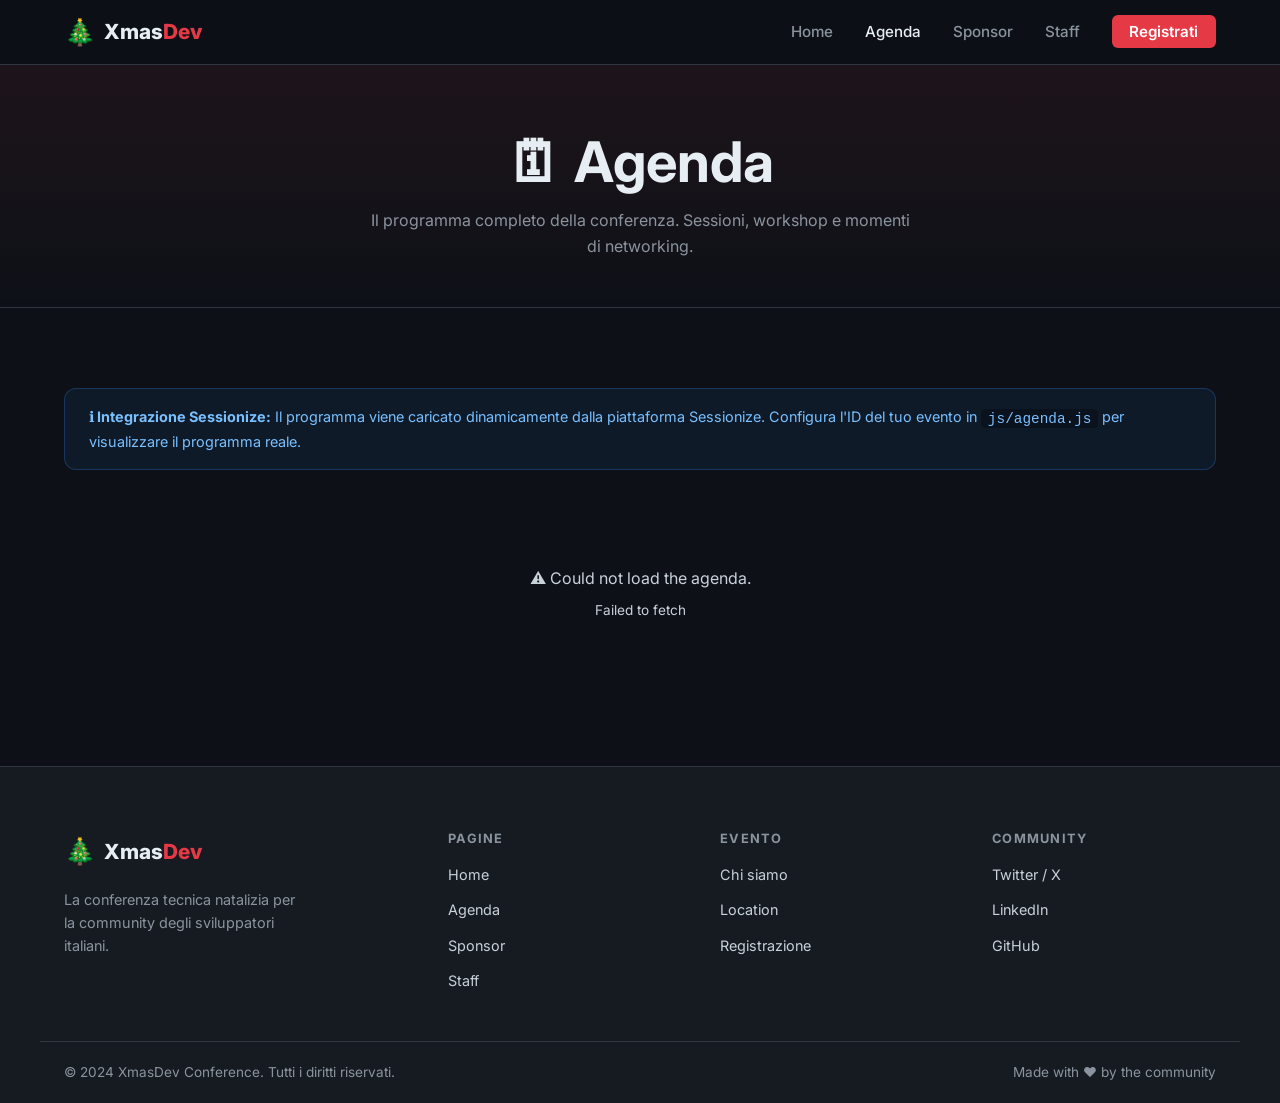
==== agenda.html @ 022b0ec7 "feat: add XmasDev conference website with homepage, agenda, staff and sponsors pages" ====
<!DOCTYPE html>
<html lang="it">
<head>
  <meta charset="UTF-8" />
  <meta name="viewport" content="width=device-width, initial-scale=1.0" />
  <meta name="description" content="XmasDev — Agenda della conferenza. Sessioni, track e orari." />
  <meta property="og:title" content="XmasDev — Agenda" />
  <meta property="og:description" content="Scopri il programma completo di XmasDev 2024." />
  <meta property="og:type" content="website" />
  <meta property="og:url" content="https://xmasdev.net/agenda.html" />
  <title>XmasDev — Agenda</title>
  <link rel="preconnect" href="https://fonts.googleapis.com" />
  <link rel="preconnect" href="https://fonts.gstatic.com" crossorigin />
  <link href="https://fonts.googleapis.com/css2?family=Inter:wght@400;500;600;700;800&family=JetBrains+Mono:wght@400;500&display=swap" rel="stylesheet" />
  <link rel="stylesheet" href="css/style.css" />
  <link rel="icon" href="data:image/svg+xml,<svg xmlns='http://www.w3.org/2000/svg' viewBox='0 0 100 100'><text y='.9em' font-size='90'>🎄</text></svg>" />
</head>
<body>

  <!-- ========== NAVBAR ========== -->
  <nav class="navbar" aria-label="Main navigation">
    <div class="navbar__inner">
      <a href="index.html" class="navbar__logo" aria-label="XmasDev home">
        <span class="logo-icon" aria-hidden="true">🎄</span>
        <span>Xmas<span class="logo-accent">Dev</span></span>
      </a>

      <ul class="navbar__links" id="navbar-links" role="list">
        <li><a href="index.html">Home</a></li>
        <li><a href="agenda.html">Agenda</a></li>
        <li><a href="sponsors.html">Sponsor</a></li>
        <li><a href="staff.html">Staff</a></li>
        <li><a href="index.html#tickets" class="navbar__cta">Registrati</a></li>
      </ul>

      <button class="navbar__hamburger" id="navbar-hamburger" aria-label="Toggle menu" aria-expanded="false" aria-controls="navbar-links">
        <span></span><span></span><span></span>
      </button>
    </div>
  </nav>

  <!-- ========== PAGE HERO ========== -->
  <header class="page-hero">
    <div class="container">
      <h1>🗓 Agenda</h1>
      <p>Il programma completo della conferenza. Sessioni, workshop e momenti di networking.</p>
    </div>
  </header>

  <!-- ========== AGENDA ========== -->
  <main>
    <section class="section" aria-label="Conference agenda">
      <div class="container">

        <!-- Sessionize notice -->
        <div style="background:rgba(56,139,253,0.08);border:1px solid rgba(56,139,253,0.25);border-radius:var(--radius-md);padding:1rem 1.5rem;margin-bottom:2rem;font-size:0.9rem;color:#79c0ff;" role="note" aria-label="Sessionize integration note">
          <strong>ℹ️ Integrazione Sessionize:</strong>
          Il programma viene caricato dinamicamente dalla piattaforma
          <a href="https://sessionize.com" target="_blank" rel="noopener noreferrer" style="color:#79c0ff;">Sessionize</a>.
          Configura l'ID del tuo evento in <code style="background:rgba(0,0,0,0.3);padding:0.1rem 0.4rem;border-radius:4px;">js/agenda.js</code> per visualizzare il programma reale.
        </div>

        <!-- Dynamic agenda content injected here -->
        <div id="agenda-container" aria-live="polite" aria-label="Agenda content">
          <!-- Rendered by agenda.js -->
        </div>

      </div>
    </section>
  </main>

  <!-- ========== FOOTER ========== -->
  <footer class="footer" role="contentinfo">
    <div class="footer__inner">
      <div class="footer__brand">
        <a href="index.html" class="navbar__logo" aria-label="XmasDev home">
          <span class="logo-icon" aria-hidden="true">🎄</span>
          <span>Xmas<span class="logo-accent">Dev</span></span>
        </a>
        <p>La conferenza tecnica natalizia per la community degli sviluppatori italiani.</p>
      </div>

      <div class="footer__col">
        <h4>Pagine</h4>
        <ul>
          <li><a href="index.html">Home</a></li>
          <li><a href="agenda.html">Agenda</a></li>
          <li><a href="sponsors.html">Sponsor</a></li>
          <li><a href="staff.html">Staff</a></li>
        </ul>
      </div>

      <div class="footer__col">
        <h4>Evento</h4>
        <ul>
          <li><a href="index.html#about">Chi siamo</a></li>
          <li><a href="index.html#location">Location</a></li>
          <li><a href="index.html#tickets">Registrazione</a></li>
        </ul>
      </div>

      <div class="footer__col">
        <h4>Community</h4>
        <ul>
          <li><a href="https://twitter.com/xmasdevconf" target="_blank" rel="noopener noreferrer">Twitter / X</a></li>
          <li><a href="https://linkedin.com/company/xmasdev" target="_blank" rel="noopener noreferrer">LinkedIn</a></li>
          <li><a href="https://github.com/xmasdev-conf" target="_blank" rel="noopener noreferrer">GitHub</a></li>
        </ul>
      </div>
    </div>

    <div class="footer__bottom">
      <p>© 2024 XmasDev Conference. Tutti i diritti riservati.</p>
      <p>Made with ❤️ by the community</p>
    </div>
  </footer>

  <script src="js/main.js"></script>
  <script src="js/agenda.js"></script>
</body>
</html>
---- css/style.css ----
/* ============================================================
   XmasDev Conference — Main Stylesheet
   ============================================================ */

/* ---- CSS Custom Properties --------------------------------- */
:root {
  --color-bg: #0d1117;
  --color-bg-alt: #161b22;
  --color-surface: #1e2530;
  --color-surface-hover: #252d3a;
  --color-border: #30363d;

  --color-primary: #e63946;
  --color-primary-light: #ff6b74;
  --color-secondary: #2dc653;
  --color-accent: #f4d03f;

  --color-text: #e6edf3;
  --color-text-muted: #8b949e;
  --color-text-light: #c9d1d9;

  --font-sans: 'Inter', system-ui, -apple-system, sans-serif;
  --font-mono: 'JetBrains Mono', 'Fira Code', monospace;

  --radius-sm: 6px;
  --radius-md: 12px;
  --radius-lg: 20px;

  --shadow-sm: 0 1px 3px rgba(0, 0, 0, 0.4);
  --shadow-md: 0 4px 16px rgba(0, 0, 0, 0.5);
  --shadow-lg: 0 8px 32px rgba(0, 0, 0, 0.6);

  --transition: 0.2s ease;
  --max-width: 1200px;
}

/* ---- Reset & Base ------------------------------------------ */
*, *::before, *::after {
  box-sizing: border-box;
  margin: 0;
  padding: 0;
}

html {
  scroll-behavior: smooth;
}

body {
  font-family: var(--font-sans);
  background-color: var(--color-bg);
  color: var(--color-text);
  line-height: 1.6;
  min-height: 100vh;
  display: flex;
  flex-direction: column;
}

img {
  max-width: 100%;
  height: auto;
  display: block;
}

a {
  color: var(--color-primary-light);
  text-decoration: none;
  transition: color var(--transition);
}

a:hover {
  color: var(--color-primary);
}

ul {
  list-style: none;
}

/* ---- Typography -------------------------------------------- */
h1, h2, h3, h4 {
  line-height: 1.2;
  font-weight: 700;
}

h1 { font-size: clamp(2rem, 5vw, 3.5rem); }
h2 { font-size: clamp(1.5rem, 3.5vw, 2.5rem); }
h3 { font-size: clamp(1.1rem, 2.5vw, 1.5rem); }
h4 { font-size: 1.1rem; }

p {
  color: var(--color-text-light);
}

/* ---- Layout helpers --------------------------------------- */
.container {
  max-width: var(--max-width);
  margin: 0 auto;
  padding: 0 1.5rem;
}

.section {
  padding: 5rem 0;
}

.section--alt {
  background-color: var(--color-bg-alt);
}

.section__header {
  text-align: center;
  margin-bottom: 3rem;
}

.section__header h2 {
  margin-bottom: 0.75rem;
}

.section__header p {
  max-width: 600px;
  margin: 0 auto;
  color: var(--color-text-muted);
}

/* ---- Navigation ------------------------------------------- */
.navbar {
  position: sticky;
  top: 0;
  z-index: 100;
  background: rgba(13, 17, 23, 0.9);
  backdrop-filter: blur(12px);
  border-bottom: 1px solid var(--color-border);
}

.navbar__inner {
  display: flex;
  align-items: center;
  justify-content: space-between;
  height: 64px;
  max-width: var(--max-width);
  margin: 0 auto;
  padding: 0 1.5rem;
}

.navbar__logo {
  display: flex;
  align-items: center;
  gap: 0.5rem;
  font-weight: 800;
  font-size: 1.3rem;
  color: var(--color-text);
  text-decoration: none;
}

.navbar__logo .logo-icon {
  font-size: 1.6rem;
}

.navbar__logo .logo-accent {
  color: var(--color-primary);
}

.navbar__links {
  display: flex;
  align-items: center;
  gap: 2rem;
}

.navbar__links a {
  color: var(--color-text-muted);
  font-weight: 500;
  font-size: 0.95rem;
  transition: color var(--transition);
}

.navbar__links a:hover,
.navbar__links a.active {
  color: var(--color-text);
}

.navbar__cta {
  background: var(--color-primary);
  color: #fff !important;
  padding: 0.45rem 1.1rem;
  border-radius: var(--radius-sm);
  font-weight: 600 !important;
}

.navbar__cta:hover {
  background: var(--color-primary-light);
  color: #fff !important;
}

/* Hamburger */
.navbar__hamburger {
  display: none;
  flex-direction: column;
  gap: 5px;
  cursor: pointer;
  background: none;
  border: none;
  padding: 4px;
}

.navbar__hamburger span {
  display: block;
  width: 24px;
  height: 2px;
  background: var(--color-text);
  border-radius: 2px;
  transition: var(--transition);
}

/* ---- Hero -------------------------------------------------- */
.hero {
  position: relative;
  overflow: hidden;
  padding: 7rem 0 5rem;
  text-align: center;
}

.hero::before {
  content: '';
  position: absolute;
  inset: 0;
  background: radial-gradient(ellipse at 50% 0%, rgba(230, 57, 70, 0.18) 0%, transparent 70%),
              radial-gradient(ellipse at 80% 60%, rgba(45, 198, 83, 0.1) 0%, transparent 60%);
  pointer-events: none;
}

.hero__eyebrow {
  display: inline-flex;
  align-items: center;
  gap: 0.5rem;
  background: rgba(230, 57, 70, 0.15);
  border: 1px solid rgba(230, 57, 70, 0.35);
  color: var(--color-primary-light);
  padding: 0.3rem 1rem;
  border-radius: 999px;
  font-size: 0.85rem;
  font-weight: 600;
  letter-spacing: 0.05em;
  text-transform: uppercase;
  margin-bottom: 1.5rem;
}

.hero h1 {
  margin-bottom: 1.25rem;
}

.hero h1 .highlight {
  color: var(--color-primary);
}

.hero__subtitle {
  font-size: clamp(1rem, 2vw, 1.25rem);
  color: var(--color-text-muted);
  max-width: 560px;
  margin: 0 auto 2.5rem;
}

.hero__meta {
  display: flex;
  flex-wrap: wrap;
  justify-content: center;
  gap: 1.5rem;
  margin-bottom: 3rem;
}

.hero__meta-item {
  display: flex;
  align-items: center;
  gap: 0.5rem;
  color: var(--color-text-light);
  font-weight: 500;
}

.hero__meta-item .icon {
  font-size: 1.2rem;
}

.hero__actions {
  display: flex;
  flex-wrap: wrap;
  justify-content: center;
  gap: 1rem;
}

/* ---- Buttons ----------------------------------------------- */
.btn {
  display: inline-flex;
  align-items: center;
  gap: 0.5rem;
  padding: 0.75rem 1.75rem;
  border-radius: var(--radius-sm);
  font-weight: 600;
  font-size: 1rem;
  cursor: pointer;
  transition: all var(--transition);
  border: none;
  text-decoration: none;
}

.btn--primary {
  background: var(--color-primary);
  color: #fff;
}

.btn--primary:hover {
  background: var(--color-primary-light);
  color: #fff;
  transform: translateY(-1px);
  box-shadow: 0 4px 16px rgba(230, 57, 70, 0.4);
}

.btn--outline {
  background: transparent;
  color: var(--color-text);
  border: 1px solid var(--color-border);
}

.btn--outline:hover {
  background: var(--color-surface);
  color: var(--color-text);
  border-color: var(--color-text-muted);
}

/* ---- Stats bar --------------------------------------------- */
.stats {
  background: var(--color-surface);
  border-top: 1px solid var(--color-border);
  border-bottom: 1px solid var(--color-border);
}

.stats__grid {
  display: grid;
  grid-template-columns: repeat(auto-fit, minmax(140px, 1fr));
  text-align: center;
}

.stats__item {
  padding: 2rem 1rem;
  border-right: 1px solid var(--color-border);
}

.stats__item:last-child {
  border-right: none;
}

.stats__number {
  display: block;
  font-size: 2.2rem;
  font-weight: 800;
  color: var(--color-primary);
  line-height: 1;
  margin-bottom: 0.4rem;
}

.stats__label {
  font-size: 0.85rem;
  color: var(--color-text-muted);
  text-transform: uppercase;
  letter-spacing: 0.08em;
}

/* ---- About cards ------------------------------------------- */
.about-grid {
  display: grid;
  grid-template-columns: repeat(auto-fit, minmax(260px, 1fr));
  gap: 1.5rem;
}

.about-card {
  background: var(--color-surface);
  border: 1px solid var(--color-border);
  border-radius: var(--radius-md);
  padding: 2rem;
  transition: border-color var(--transition), transform var(--transition);
}

.about-card:hover {
  border-color: var(--color-primary);
  transform: translateY(-3px);
}

.about-card__icon {
  font-size: 2.2rem;
  margin-bottom: 1rem;
}

.about-card h3 {
  margin-bottom: 0.6rem;
}

/* ---- Feature section --------------------------------------- */
.feature {
  display: grid;
  grid-template-columns: 1fr 1fr;
  gap: 4rem;
  align-items: center;
}

.feature--reverse {
  direction: rtl;
}

.feature--reverse > * {
  direction: ltr;
}

.feature__content h2 {
  margin-bottom: 1rem;
}

.feature__content p {
  margin-bottom: 1.5rem;
}

.feature__list {
  display: flex;
  flex-direction: column;
  gap: 0.75rem;
}

.feature__list li {
  display: flex;
  align-items: center;
  gap: 0.75rem;
  color: var(--color-text-light);
}

.feature__list li::before {
  content: '✓';
  display: inline-flex;
  align-items: center;
  justify-content: center;
  width: 22px;
  height: 22px;
  background: rgba(45, 198, 83, 0.15);
  color: var(--color-secondary);
  border-radius: 50%;
  font-size: 0.75rem;
  flex-shrink: 0;
}

.feature__visual {
  background: var(--color-surface);
  border: 1px solid var(--color-border);
  border-radius: var(--radius-lg);
  padding: 2.5rem;
  text-align: center;
  font-size: 6rem;
}

/* ---- CTA banner -------------------------------------------- */
.cta-banner {
  background: linear-gradient(135deg, var(--color-surface) 0%, rgba(230, 57, 70, 0.12) 100%);
  border: 1px solid rgba(230, 57, 70, 0.25);
  border-radius: var(--radius-lg);
  padding: 3.5rem 2rem;
  text-align: center;
  margin: 2rem 0;
}

.cta-banner h2 {
  margin-bottom: 1rem;
}

.cta-banner p {
  margin-bottom: 2rem;
  max-width: 500px;
  margin-left: auto;
  margin-right: auto;
}

/* ---- Page hero (inner pages) ------------------------------- */
.page-hero {
  background: linear-gradient(180deg, rgba(230, 57, 70, 0.08) 0%, transparent 100%);
  border-bottom: 1px solid var(--color-border);
  padding: 4rem 0 3rem;
  text-align: center;
}

.page-hero h1 {
  margin-bottom: 0.75rem;
}

.page-hero p {
  color: var(--color-text-muted);
  max-width: 550px;
  margin: 0 auto;
}

/* ---- Agenda ----------------------------------------------- */
.agenda-filter {
  display: flex;
  flex-wrap: wrap;
  gap: 0.75rem;
  justify-content: center;
  margin-bottom: 2.5rem;
}

.filter-btn {
  padding: 0.4rem 1.1rem;
  border-radius: 999px;
  border: 1px solid var(--color-border);
  background: transparent;
  color: var(--color-text-muted);
  font-size: 0.9rem;
  cursor: pointer;
  transition: all var(--transition);
  font-family: var(--font-sans);
}

.filter-btn:hover,
.filter-btn.active {
  background: var(--color-primary);
  border-color: var(--color-primary);
  color: #fff;
}

.agenda-grid {
  display: flex;
  flex-direction: column;
  gap: 1rem;
}

.timeslot {
  display: grid;
  grid-template-columns: 90px 1fr;
  gap: 1rem;
  align-items: start;
}

.timeslot__time {
  padding-top: 1.2rem;
  font-family: var(--font-mono);
  font-size: 0.85rem;
  color: var(--color-text-muted);
  text-align: right;
  white-space: nowrap;
}

.timeslot__sessions {
  display: flex;
  flex-direction: column;
  gap: 0.75rem;
}

.session-card {
  background: var(--color-surface);
  border: 1px solid var(--color-border);
  border-left: 3px solid var(--color-primary);
  border-radius: var(--radius-md);
  padding: 1.25rem 1.5rem;
  transition: border-color var(--transition), box-shadow var(--transition);
}

.session-card:hover {
  border-color: var(--color-primary);
  box-shadow: var(--shadow-md);
}

.session-card--break {
  border-left-color: var(--color-text-muted);
  background: rgba(139, 148, 158, 0.05);
}

.session-card__track {
  display: inline-block;
  font-size: 0.75rem;
  font-weight: 600;
  text-transform: uppercase;
  letter-spacing: 0.08em;
  padding: 0.15rem 0.6rem;
  border-radius: 4px;
  margin-bottom: 0.5rem;
}

.session-card__title {
  font-size: 1rem;
  font-weight: 600;
  color: var(--color-text);
  margin-bottom: 0.5rem;
}

.session-card__speakers {
  display: flex;
  flex-wrap: wrap;
  gap: 0.75rem;
  margin-top: 0.75rem;
}

.session-card__speaker {
  display: flex;
  align-items: center;
  gap: 0.5rem;
  font-size: 0.85rem;
  color: var(--color-text-muted);
}

.session-card__speaker img {
  width: 28px;
  height: 28px;
  border-radius: 50%;
  object-fit: cover;
}

.session-card__description {
  margin-top: 0.5rem;
  font-size: 0.9rem;
  color: var(--color-text-muted);
  display: -webkit-box;
  -webkit-line-clamp: 2;
  -webkit-box-orient: vertical;
  overflow: hidden;
}

.agenda-tabs {
  display: flex;
  gap: 0;
  border-bottom: 1px solid var(--color-border);
  margin-bottom: 2rem;
  overflow-x: auto;
  scrollbar-width: none;
}

.agenda-tabs::-webkit-scrollbar { display: none; }

.agenda-tab {
  padding: 0.75rem 1.5rem;
  font-weight: 500;
  color: var(--color-text-muted);
  cursor: pointer;
  border-bottom: 2px solid transparent;
  white-space: nowrap;
  transition: all var(--transition);
  background: none;
  border-top: none;
  border-left: none;
  border-right: none;
  font-family: var(--font-sans);
  font-size: 0.95rem;
}

.agenda-tab:hover,
.agenda-tab.active {
  color: var(--color-text);
  border-bottom-color: var(--color-primary);
}

/* Loading / error states */
.state-loading,
.state-error,
.state-empty {
  text-align: center;
  padding: 4rem 2rem;
  color: var(--color-text-muted);
}

.state-loading .spinner {
  width: 40px;
  height: 40px;
  border: 3px solid var(--color-border);
  border-top-color: var(--color-primary);
  border-radius: 50%;
  animation: spin 0.8s linear infinite;
  margin: 0 auto 1rem;
}

.state-error {
  color: var(--color-primary-light);
}

@keyframes spin {
  to { transform: rotate(360deg); }
}

/* ---- Staff ------------------------------------------------- */
.staff-grid {
  display: grid;
  grid-template-columns: repeat(auto-fill, minmax(260px, 1fr));
  gap: 1.5rem;
}

.staff-card {
  background: var(--color-surface);
  border: 1px solid var(--color-border);
  border-radius: var(--radius-md);
  padding: 2rem 1.5rem;
  text-align: center;
  transition: transform var(--transition), border-color var(--transition);
}

.staff-card:hover {
  transform: translateY(-4px);
  border-color: rgba(230, 57, 70, 0.4);
}

.staff-card__photo {
  width: 100px;
  height: 100px;
  border-radius: 50%;
  object-fit: cover;
  margin: 0 auto 1rem;
  border: 3px solid var(--color-border);
}

.staff-card__name {
  font-size: 1.1rem;
  font-weight: 700;
  margin-bottom: 0.25rem;
}

.staff-card__role {
  font-size: 0.85rem;
  color: var(--color-primary-light);
  font-weight: 500;
  margin-bottom: 0.75rem;
}

.staff-card__bio {
  font-size: 0.875rem;
  color: var(--color-text-muted);
  line-height: 1.5;
  margin-bottom: 1rem;
}

.staff-card__socials {
  display: flex;
  justify-content: center;
  gap: 0.75rem;
}

.staff-card__socials a {
  display: inline-flex;
  align-items: center;
  justify-content: center;
  width: 34px;
  height: 34px;
  border-radius: 50%;
  background: var(--color-bg-alt);
  border: 1px solid var(--color-border);
  color: var(--color-text-muted);
  font-size: 0.9rem;
  transition: all var(--transition);
}

.staff-card__socials a:hover {
  background: var(--color-primary);
  border-color: var(--color-primary);
  color: #fff;
}

/* ---- Sponsors ---------------------------------------------- */
.sponsor-tier {
  margin-bottom: 3.5rem;
}

.sponsor-tier__label {
  display: flex;
  align-items: center;
  gap: 1rem;
  margin-bottom: 1.5rem;
}

.sponsor-tier__label h3 {
  white-space: nowrap;
  font-size: 0.8rem;
  text-transform: uppercase;
  letter-spacing: 0.12em;
  color: var(--color-text-muted);
}

.sponsor-tier__label::after {
  content: '';
  flex: 1;
  height: 1px;
  background: var(--color-border);
}

.sponsor-tier--platinum .sponsor-tier__label h3 { color: #e2e8f0; }
.sponsor-tier--gold     .sponsor-tier__label h3 { color: var(--color-accent); }
.sponsor-tier--silver   .sponsor-tier__label h3 { color: #b8c4d0; }

.sponsor-tier__grid {
  display: flex;
  flex-wrap: wrap;
  gap: 1.5rem;
  align-items: center;
}

.sponsor-card {
  background: var(--color-surface);
  border: 1px solid var(--color-border);
  border-radius: var(--radius-md);
  padding: 1.5rem 2rem;
  display: flex;
  flex-direction: column;
  align-items: center;
  gap: 0.75rem;
  text-align: center;
  transition: border-color var(--transition), transform var(--transition);
  flex: 1;
  min-width: 200px;
}

.sponsor-card:hover {
  border-color: var(--color-accent);
  transform: translateY(-3px);
}

.sponsor-tier--platinum .sponsor-card {
  min-width: 280px;
  padding: 2rem 2.5rem;
}

.sponsor-card img {
  max-width: 200px;
  height: auto;
  filter: brightness(0.9);
  transition: filter var(--transition);
}

.sponsor-card:hover img {
  filter: brightness(1);
}

.sponsor-card__name {
  font-weight: 600;
  color: var(--color-text);
}

.sponsor-card__desc {
  font-size: 0.85rem;
  color: var(--color-text-muted);
}

.become-sponsor {
  background: var(--color-surface);
  border: 2px dashed var(--color-border);
  border-radius: var(--radius-lg);
  padding: 3rem 2rem;
  text-align: center;
}

.become-sponsor h3 {
  margin-bottom: 0.75rem;
}

.become-sponsor p {
  margin-bottom: 1.5rem;
  max-width: 480px;
  margin-left: auto;
  margin-right: auto;
  color: var(--color-text-muted);
}

/* ---- Footer ------------------------------------------------ */
.footer {
  margin-top: auto;
  background: var(--color-bg-alt);
  border-top: 1px solid var(--color-border);
}

.footer__inner {
  display: grid;
  grid-template-columns: 1.5fr repeat(3, 1fr);
  gap: 3rem;
  padding: 4rem 1.5rem 3rem;
  max-width: var(--max-width);
  margin: 0 auto;
}

.footer__brand .navbar__logo {
  margin-bottom: 1rem;
}

.footer__brand p {
  font-size: 0.9rem;
  color: var(--color-text-muted);
  max-width: 240px;
}

.footer__col h4 {
  font-size: 0.8rem;
  text-transform: uppercase;
  letter-spacing: 0.1em;
  color: var(--color-text-muted);
  margin-bottom: 1rem;
}

.footer__col ul {
  display: flex;
  flex-direction: column;
  gap: 0.6rem;
}

.footer__col ul li a {
  color: var(--color-text-light);
  font-size: 0.9rem;
  transition: color var(--transition);
}

.footer__col ul li a:hover {
  color: var(--color-text);
}

.footer__bottom {
  border-top: 1px solid var(--color-border);
  padding: 1.25rem 1.5rem;
  max-width: var(--max-width);
  margin: 0 auto;
  display: flex;
  justify-content: space-between;
  align-items: center;
  flex-wrap: wrap;
  gap: 0.5rem;
}

.footer__bottom p {
  font-size: 0.85rem;
  color: var(--color-text-muted);
}

/* ---- Snowflakes decoration --------------------------------- */
.snowflakes {
  position: absolute;
  top: 0;
  left: 0;
  width: 100%;
  height: 100%;
  pointer-events: none;
  overflow: hidden;
  z-index: 0;
}

.snowflake {
  position: absolute;
  top: -20px;
  color: rgba(255, 255, 255, 0.15);
  font-size: 1.2rem;
  animation: snowfall linear infinite;
  user-select: none;
}

@keyframes snowfall {
  0%   { transform: translateY(0) rotate(0deg);   opacity: 0.8; }
  100% { transform: translateY(110vh) rotate(360deg); opacity: 0; }
}

/* ---- Utilities --------------------------------------------- */
.text-center { text-align: center; }
.mt-1 { margin-top: 0.5rem; }
.mt-2 { margin-top: 1rem; }
.mt-3 { margin-top: 1.5rem; }
.mb-1 { margin-bottom: 0.5rem; }
.mb-2 { margin-bottom: 1rem; }
.mb-3 { margin-bottom: 1.5rem; }

.badge {
  display: inline-flex;
  align-items: center;
  padding: 0.2rem 0.7rem;
  border-radius: 999px;
  font-size: 0.75rem;
  font-weight: 600;
}

.badge--red    { background: rgba(230, 57, 70, 0.15); color: var(--color-primary-light); }
.badge--green  { background: rgba(45, 198, 83, 0.15); color: var(--color-secondary); }
.badge--yellow { background: rgba(244, 208, 63, 0.15); color: var(--color-accent); }
.badge--blue   { background: rgba(56, 139, 253, 0.15); color: #79c0ff; }

/* ---- Responsive -------------------------------------------- */
@media (max-width: 900px) {
  .feature {
    grid-template-columns: 1fr;
    gap: 2rem;
  }

  .feature--reverse { direction: ltr; }

  .footer__inner {
    grid-template-columns: 1fr 1fr;
    gap: 2rem;
  }
}

@media (max-width: 640px) {
  .navbar__links {
    display: none;
    flex-direction: column;
    position: absolute;
    top: 64px;
    left: 0;
    right: 0;
    background: var(--color-bg);
    border-bottom: 1px solid var(--color-border);
    padding: 1.5rem;
    gap: 1.25rem;
  }

  .navbar__links.open {
    display: flex;
  }

  .navbar__hamburger {
    display: flex;
  }

  .navbar {
    position: sticky;
  }

  .timeslot {
    grid-template-columns: 70px 1fr;
  }

  .footer__inner {
    grid-template-columns: 1fr;
    gap: 2rem;
  }

  .stats__grid {
    grid-template-columns: 1fr 1fr;
  }

  .stats__item:nth-child(2) {
    border-right: none;
  }

  .hero__actions {
    flex-direction: column;
    align-items: center;
  }
}

@media (max-width: 480px) {
  .section { padding: 3rem 0; }
  .hero { padding: 4rem 0 3rem; }

  .timeslot {
    grid-template-columns: 1fr;
  }

  .timeslot__time {
    text-align: left;
    padding-top: 0;
    padding-bottom: 0.25rem;
    font-size: 0.8rem;
  }
}
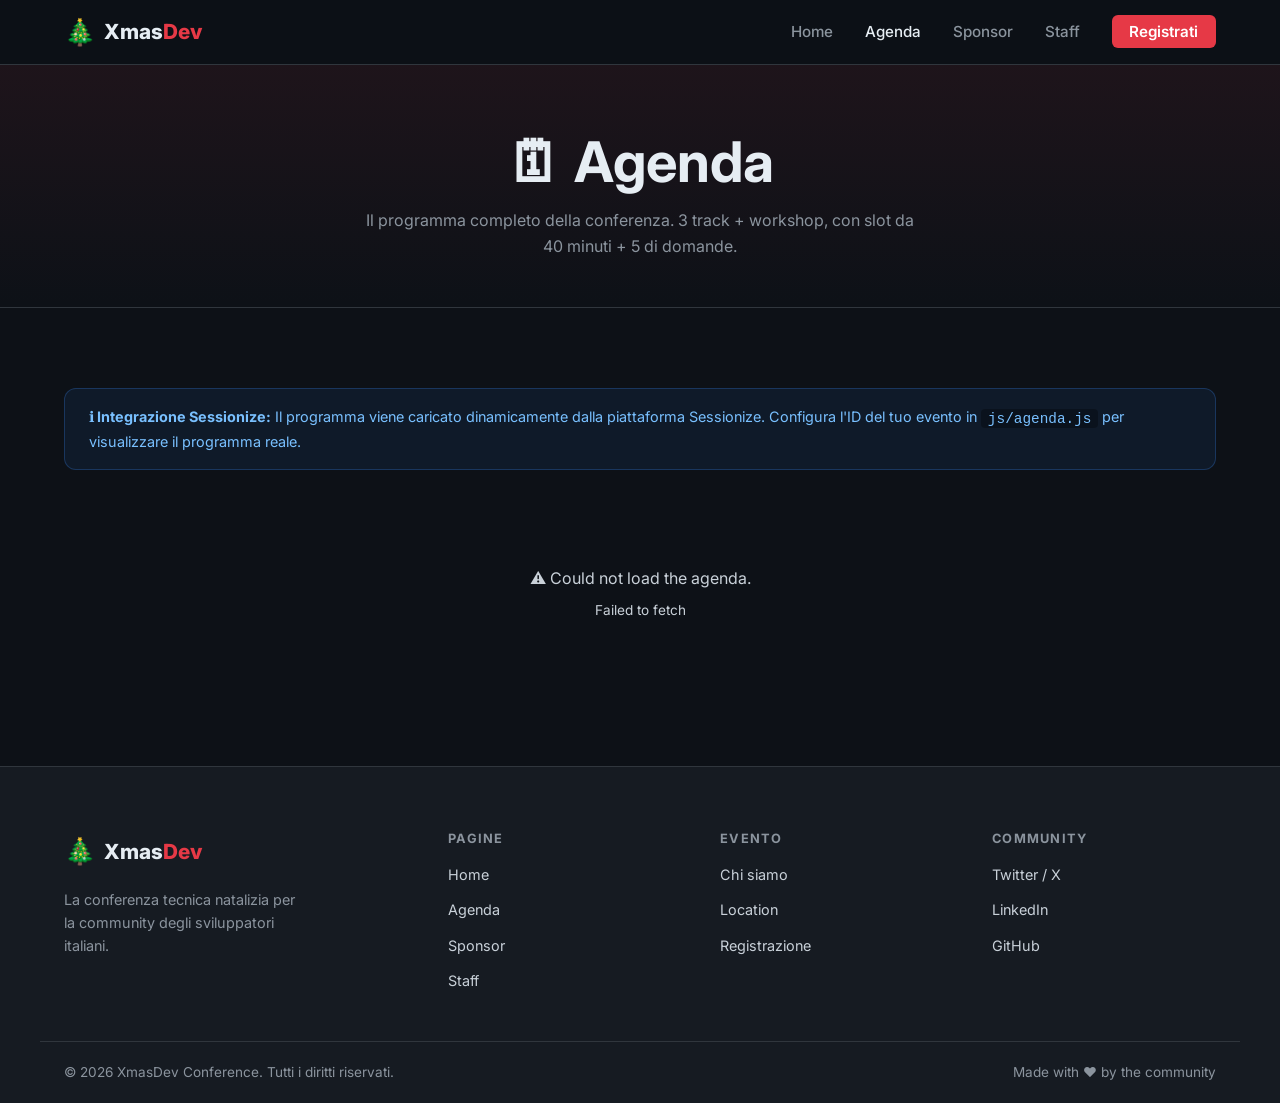
==== commit a5baa541: "feat(logo): add Xebia logo in SVG format" ====
--- a/agenda.html
+++ b/agenda.html
@@ -5,7 +5,7 @@
   <meta name="viewport" content="width=device-width, initial-scale=1.0" />
   <meta name="description" content="XmasDev — Agenda della conferenza. Sessioni, track e orari." />
   <meta property="og:title" content="XmasDev — Agenda" />
-  <meta property="og:description" content="Scopri il programma completo di XmasDev 2024." />
+  <meta property="og:description" content="Scopri il programma completo di XmasDev 2026." />
   <meta property="og:type" content="website" />
   <meta property="og:url" content="https://xmasdev.net/agenda.html" />
   <title>XmasDev — Agenda</title>
@@ -43,7 +43,7 @@
   <header class="page-hero">
     <div class="container">
       <h1>🗓 Agenda</h1>
-      <p>Il programma completo della conferenza. Sessioni, workshop e momenti di networking.</p>
+      <p>Il programma completo della conferenza. 3 track + workshop, con slot da 40 minuti + 5 di domande.</p>
     </div>
   </header>
 
@@ -110,7 +110,7 @@
     </div>
 
     <div class="footer__bottom">
-      <p>© 2024 XmasDev Conference. Tutti i diritti riservati.</p>
+      <p>© 2026 XmasDev Conference. Tutti i diritti riservati.</p>
       <p>Made with ❤️ by the community</p>
     </div>
   </footer>
--- a/css/style.css
+++ b/css/style.css
@@ -471,6 +471,11 @@
   margin-right: auto;
 }
 
+.cfp-banner__deadline {
+  color: var(--color-text);
+  margin-bottom: 1.5rem;
+}
+
 /* ---- Page hero (inner pages) ------------------------------- */
 .page-hero {
   background: linear-gradient(180deg, rgba(230, 57, 70, 0.08) 0%, transparent 100%);
@@ -753,6 +758,11 @@
 /* ---- Sponsors ---------------------------------------------- */
 .sponsor-tier {
   margin-bottom: 3.5rem;
+  --tier-card-min: 200px;
+  --tier-card-max: 320px;
+  --tier-logo-max: 180px;
+  --tier-padding-y: 1.25rem;
+  --tier-padding-x: 1.5rem;
 }
 
 .sponsor-tier__label {
@@ -778,6 +788,7 @@
 }
 
 .sponsor-tier--platinum .sponsor-tier__label h3 { color: #e2e8f0; }
+.sponsor-tier--diamond  .sponsor-tier__label h3 { color: #8dd8ff; }
 .sponsor-tier--gold     .sponsor-tier__label h3 { color: var(--color-accent); }
 .sponsor-tier--silver   .sponsor-tier__label h3 { color: #b8c4d0; }
 
@@ -786,13 +797,14 @@
   flex-wrap: wrap;
   gap: 1.5rem;
   align-items: center;
+  justify-content: center;
 }
 
 .sponsor-card {
   background: var(--color-surface);
   border: 1px solid var(--color-border);
   border-radius: var(--radius-md);
-  padding: 1.5rem 2rem;
+  padding: var(--tier-padding-y) var(--tier-padding-x);
   display: flex;
   flex-direction: column;
   align-items: center;
@@ -800,7 +812,8 @@
   text-align: center;
   transition: border-color var(--transition), transform var(--transition);
   flex: 1;
-  min-width: 200px;
+  min-width: var(--tier-card-min);
+  max-width: var(--tier-card-max);
 }
 
 .sponsor-card:hover {
@@ -808,13 +821,8 @@
   transform: translateY(-3px);
 }
 
-.sponsor-tier--platinum .sponsor-card {
-  min-width: 280px;
-  padding: 2rem 2.5rem;
-}
-
 .sponsor-card img {
-  max-width: 200px;
+  max-width: var(--tier-logo-max);
   height: auto;
   filter: brightness(0.9);
   transition: filter var(--transition);
@@ -832,6 +840,39 @@
 .sponsor-card__desc {
   font-size: 0.85rem;
   color: var(--color-text-muted);
+}
+
+/* Staircase sizing by tier: Diamond > Platinum > Gold > Silver */
+.sponsor-tier--diamond {
+  --tier-card-min: 360px;
+  --tier-card-max: 520px;
+  --tier-logo-max: 320px;
+  --tier-padding-y: 2rem;
+  --tier-padding-x: 2.5rem;
+}
+
+.sponsor-tier--platinum {
+  --tier-card-min: 300px;
+  --tier-card-max: 440px;
+  --tier-logo-max: 260px;
+  --tier-padding-y: 1.75rem;
+  --tier-padding-x: 2.1rem;
+}
+
+.sponsor-tier--gold {
+  --tier-card-min: 250px;
+  --tier-card-max: 360px;
+  --tier-logo-max: 220px;
+  --tier-padding-y: 1.5rem;
+  --tier-padding-x: 1.8rem;
+}
+
+.sponsor-tier--silver {
+  --tier-card-min: 220px;
+  --tier-card-max: 320px;
+  --tier-logo-max: 180px;
+  --tier-padding-y: 1.25rem;
+  --tier-padding-x: 1.5rem;
 }
 
 .become-sponsor {
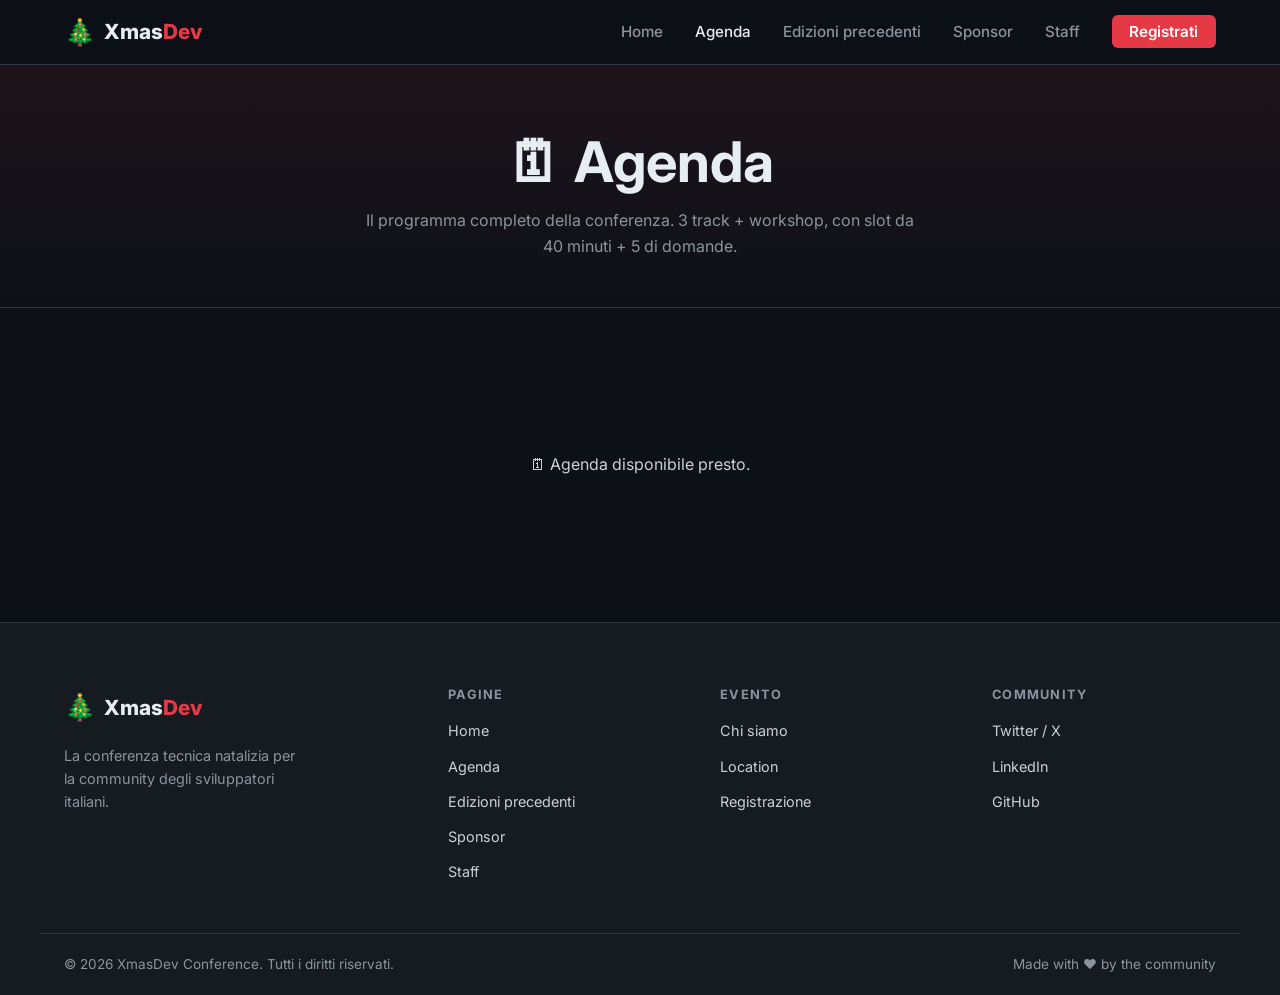
==== commit 4867ba96: "feat: storico edizioni, loghi sponsor e tier, configurazione evento" ====
--- a/agenda.html
+++ b/agenda.html
@@ -28,6 +28,7 @@
       <ul class="navbar__links" id="navbar-links" role="list">
         <li><a href="index.html">Home</a></li>
         <li><a href="agenda.html">Agenda</a></li>
+        <li><a href="edizioni-precedenti.html">Edizioni precedenti</a></li>
         <li><a href="sponsors.html">Sponsor</a></li>
         <li><a href="staff.html">Staff</a></li>
         <li><a href="index.html#tickets" class="navbar__cta">Registrati</a></li>
@@ -43,7 +44,7 @@
   <header class="page-hero">
     <div class="container">
       <h1>🗓 Agenda</h1>
-      <p>Il programma completo della conferenza. 3 track + workshop, con slot da 40 minuti + 5 di domande.</p>
+      <p id="agenda-subtitle">Il programma completo della conferenza. 3 track + workshop, con slot da 40 minuti + 5 di domande.</p>
     </div>
   </header>
 
@@ -52,16 +53,8 @@
     <section class="section" aria-label="Conference agenda">
       <div class="container">
 
-        <!-- Sessionize notice -->
-        <div style="background:rgba(56,139,253,0.08);border:1px solid rgba(56,139,253,0.25);border-radius:var(--radius-md);padding:1rem 1.5rem;margin-bottom:2rem;font-size:0.9rem;color:#79c0ff;" role="note" aria-label="Sessionize integration note">
-          <strong>ℹ️ Integrazione Sessionize:</strong>
-          Il programma viene caricato dinamicamente dalla piattaforma
-          <a href="https://sessionize.com" target="_blank" rel="noopener noreferrer" style="color:#79c0ff;">Sessionize</a>.
-          Configura l'ID del tuo evento in <code style="background:rgba(0,0,0,0.3);padding:0.1rem 0.4rem;border-radius:4px;">js/agenda.js</code> per visualizzare il programma reale.
-        </div>
-
         <!-- Dynamic agenda content injected here -->
-        <div id="agenda-container" aria-live="polite" aria-label="Agenda content">
+        <div id="agenda-container" data-agenda-config="data/editions.json" data-edition="2026" aria-live="polite" aria-label="Agenda content">
           <!-- Rendered by agenda.js -->
         </div>
 
@@ -85,6 +78,7 @@
         <ul>
           <li><a href="index.html">Home</a></li>
           <li><a href="agenda.html">Agenda</a></li>
+          <li><a href="edizioni-precedenti.html">Edizioni precedenti</a></li>
           <li><a href="sponsors.html">Sponsor</a></li>
           <li><a href="staff.html">Staff</a></li>
         </ul>
--- a/css/style.css
+++ b/css/style.css
@@ -650,6 +650,57 @@
 .agenda-tab.active {
   color: var(--color-text);
   border-bottom-color: var(--color-primary);
+}
+
+.agenda-tracks-header {
+  margin-bottom: 0;
+}
+
+.agenda-tracks-header__cell {
+  background: rgba(56, 139, 253, 0.08);
+  border: 1px solid var(--color-border);
+  border-radius: var(--radius-sm);
+  padding: 0.65rem 0.9rem;
+  font-size: 0.82rem;
+  font-weight: 600;
+  color: var(--color-text-muted);
+  text-align: center;
+}
+
+.timeslot__sessions--tracks {
+  display: grid;
+  grid-template-columns: repeat(var(--tracks-count, 2), minmax(0, 1fr));
+  gap: 0.75rem;
+  align-items: start;
+}
+
+.timeslot--tracks-header {
+  margin-bottom: 0.1rem;
+}
+
+.timeslot__time--spacer {
+  padding-top: 0;
+}
+
+.timeslot__track-col {
+  display: flex;
+  flex-direction: column;
+  gap: 0.75rem;
+}
+
+.timeslot__track-col--full {
+  grid-column: 1 / -1;
+}
+
+.timeslot__track-empty {
+  min-height: 76px;
+  border: 1px dashed var(--color-border);
+  border-radius: var(--radius-md);
+  color: var(--color-text-muted);
+  display: flex;
+  align-items: center;
+  justify-content: center;
+  font-size: 0.9rem;
 }
 
 /* Loading / error states */
@@ -1089,4 +1140,8 @@
     padding-bottom: 0.25rem;
     font-size: 0.8rem;
   }
-}
+
+  .agenda-tracks-header {
+    display: none;
+  }
+}
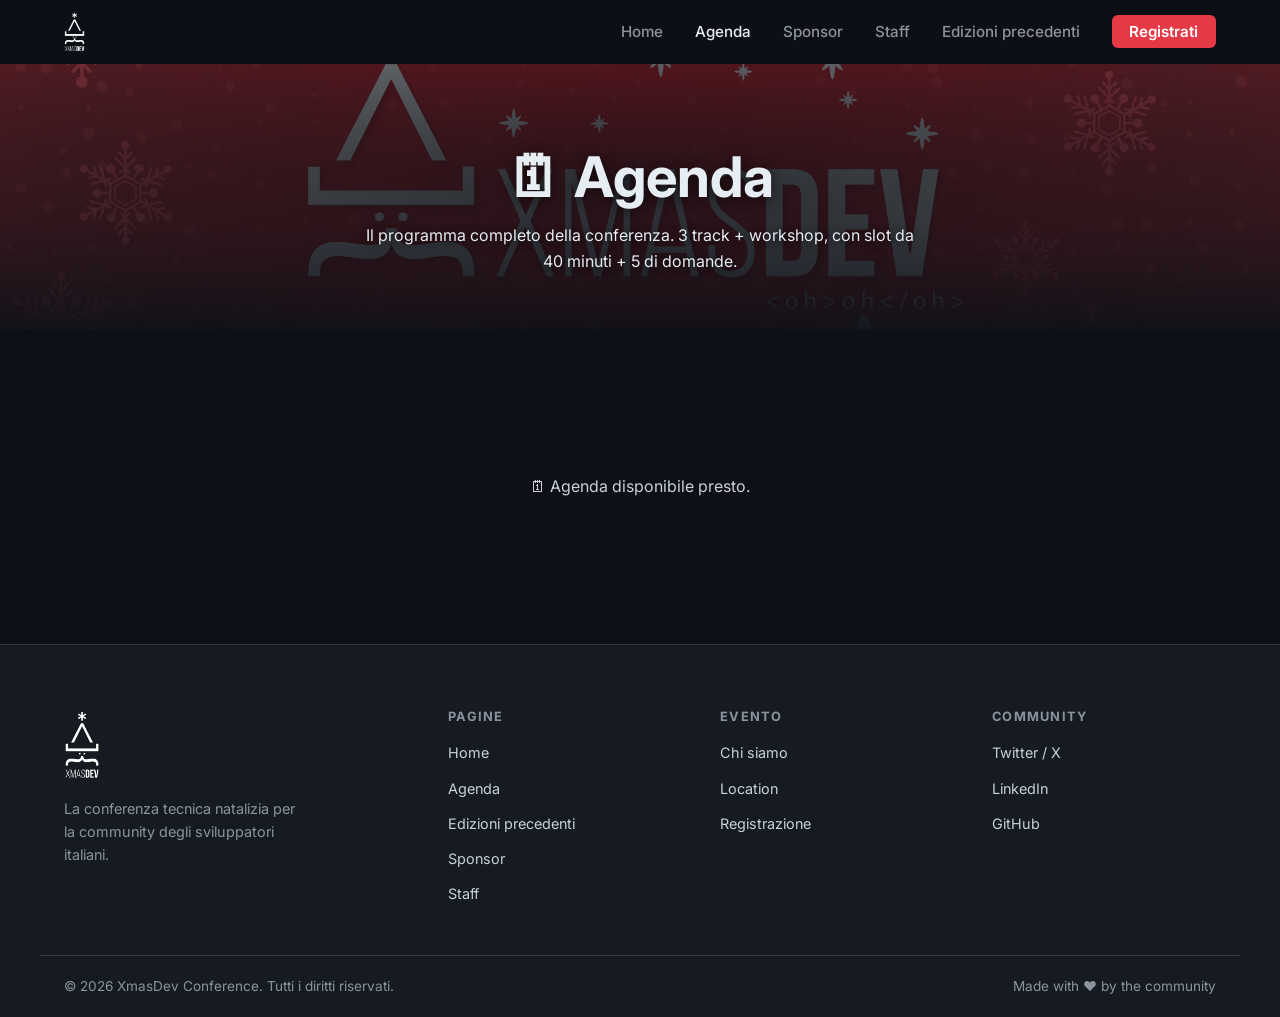
==== commit 9da36dc6: "feat: update favicon and logo assets; enhance navbar and footer design - Replaced SVG favicon with I" ====
--- a/agenda.html
+++ b/agenda.html
@@ -13,7 +13,9 @@
   <link rel="preconnect" href="https://fonts.gstatic.com" crossorigin />
   <link href="https://fonts.googleapis.com/css2?family=Inter:wght@400;500;600;700;800&family=JetBrains+Mono:wght@400;500&display=swap" rel="stylesheet" />
   <link rel="stylesheet" href="css/style.css" />
-  <link rel="icon" href="data:image/svg+xml,<svg xmlns='http://www.w3.org/2000/svg' viewBox='0 0 100 100'><text y='.9em' font-size='90'>🎄</text></svg>" />
+  <link rel="icon" href="assets/favicon.ico" sizes="any" />
+  <link rel="icon" type="image/png" href="assets/favicon.png" />
+  <link rel="apple-touch-icon" href="assets/apple-touch-icon.png" />
 </head>
 <body>
 
@@ -21,16 +23,15 @@
   <nav class="navbar" aria-label="Main navigation">
     <div class="navbar__inner">
       <a href="index.html" class="navbar__logo" aria-label="XmasDev home">
-        <span class="logo-icon" aria-hidden="true">🎄</span>
-        <span>Xmas<span class="logo-accent">Dev</span></span>
+        <img src="assets/logo/logo-xmasdev_white.png" alt="XmasDev" class="navbar__logo-img" />
       </a>
 
       <ul class="navbar__links" id="navbar-links" role="list">
         <li><a href="index.html">Home</a></li>
         <li><a href="agenda.html">Agenda</a></li>
-        <li><a href="edizioni-precedenti.html">Edizioni precedenti</a></li>
         <li><a href="sponsors.html">Sponsor</a></li>
         <li><a href="staff.html">Staff</a></li>
+        <li><a href="edizioni-precedenti.html">Edizioni precedenti</a></li>
         <li><a href="index.html#tickets" class="navbar__cta">Registrati</a></li>
       </ul>
 
@@ -67,8 +68,7 @@
     <div class="footer__inner">
       <div class="footer__brand">
         <a href="index.html" class="navbar__logo" aria-label="XmasDev home">
-          <span class="logo-icon" aria-hidden="true">🎄</span>
-          <span>Xmas<span class="logo-accent">Dev</span></span>
+          <img src="assets/logo/logo-xmasdev_white.png" alt="XmasDev" class="navbar__logo-img" />
         </a>
         <p>La conferenza tecnica natalizia per la community degli sviluppatori italiani.</p>
       </div>
--- a/css/style.css
+++ b/css/style.css
@@ -127,7 +127,6 @@
   z-index: 100;
   background: rgba(13, 17, 23, 0.9);
   backdrop-filter: blur(12px);
-  border-bottom: 1px solid var(--color-border);
 }
 
 .navbar__inner {
@@ -156,6 +155,12 @@
 
 .navbar__logo .logo-accent {
   color: var(--color-primary);
+}
+
+.navbar__logo-img {
+  height: 42px;
+  width: auto;
+  display: block;
 }
 
 .navbar__links {
@@ -213,16 +218,26 @@
 .hero {
   position: relative;
   overflow: hidden;
-  padding: 7rem 0 5rem;
+  padding: 5rem 0 5rem;
   text-align: center;
+  background-image: url('../assets/xmasdev-hero.png');
+  background-size: cover;
+  background-position: center 35%;
+  background-repeat: no-repeat;
 }
 
 .hero::before {
   content: '';
   position: absolute;
   inset: 0;
-  background: radial-gradient(ellipse at 50% 0%, rgba(230, 57, 70, 0.18) 0%, transparent 70%),
-              radial-gradient(ellipse at 80% 60%, rgba(45, 198, 83, 0.1) 0%, transparent 60%);
+  background:
+    radial-gradient(ellipse 65% 60% at 50% 42%,
+              rgba(13, 17, 23, 0.82) 0%,
+              rgba(13, 17, 23, 0.35) 100%),
+    linear-gradient(180deg,
+              rgba(13, 17, 23, 0.2) 0%,
+              rgba(13, 17, 23, 0.45) 55%,
+              rgba(13, 17, 23, 0.95) 100%);
   pointer-events: none;
 }
 
@@ -244,17 +259,19 @@
 
 .hero h1 {
   margin-bottom: 1.25rem;
+  text-shadow: 0 2px 12px rgba(0, 0, 0, 0.6);
 }
 
 .hero h1 .highlight {
-  color: var(--color-primary);
+  color: var(--color-primary-light);
 }
 
 .hero__subtitle {
   font-size: clamp(1rem, 2vw, 1.25rem);
-  color: var(--color-text-muted);
+  color: var(--color-text);
   max-width: 560px;
   margin: 0 auto 2.5rem;
+  text-shadow: 0 1px 8px rgba(0, 0, 0, 0.7);
 }
 
 .hero__meta {
@@ -269,8 +286,9 @@
   display: flex;
   align-items: center;
   gap: 0.5rem;
-  color: var(--color-text-light);
+  color: var(--color-text);
   font-weight: 500;
+  text-shadow: 0 1px 8px rgba(0, 0, 0, 0.7);
 }
 
 .hero__meta-item .icon {
@@ -323,6 +341,22 @@
   border-color: var(--color-text-muted);
 }
 
+.btn[aria-disabled='true'] {
+  opacity: 0.8;
+}
+
+.btn.btn--disabled,
+.btn[aria-disabled='true'] {
+  pointer-events: none;
+  cursor: not-allowed;
+}
+
+.registration-status {
+  margin-top: 0.85rem;
+  color: var(--color-text-muted);
+  font-size: 0.92rem;
+}
+
 /* ---- Stats bar --------------------------------------------- */
 .stats {
   background: var(--color-surface);
@@ -442,12 +476,20 @@
 }
 
 .feature__visual {
-  background: var(--color-surface);
+  background: #fff;
   border: 1px solid var(--color-border);
   border-radius: var(--radius-lg);
   padding: 2.5rem;
   text-align: center;
-  font-size: 6rem;
+  display: flex;
+  align-items: center;
+  justify-content: center;
+}
+
+.feature__visual-img {
+  width: 100%;
+  max-width: 240px;
+  height: auto;
 }
 
 /* ---- CTA banner -------------------------------------------- */
@@ -478,20 +520,46 @@
 
 /* ---- Page hero (inner pages) ------------------------------- */
 .page-hero {
-  background: linear-gradient(180deg, rgba(230, 57, 70, 0.08) 0%, transparent 100%);
-  border-bottom: 1px solid var(--color-border);
-  padding: 4rem 0 3rem;
+  position: relative;
+  overflow: hidden;
+  background-image: url('../assets/xmasdev-hero.png');
+  background-size: cover;
+  background-position: center 40%;
+  background-repeat: no-repeat;
+  padding: 5rem 0 3.5rem;
   text-align: center;
+}
+
+.page-hero::before {
+  content: '';
+  position: absolute;
+  inset: 0;
+  background:
+    radial-gradient(ellipse 70% 85% at 50% 45%,
+              rgba(13, 17, 23, 0.78) 0%,
+              rgba(13, 17, 23, 0.4) 100%),
+    linear-gradient(180deg,
+              rgba(13, 17, 23, 0.25) 0%,
+              rgba(13, 17, 23, 0.55) 60%,
+              rgba(13, 17, 23, 0.95) 100%);
+  pointer-events: none;
+}
+
+.page-hero > .container {
+  position: relative;
+  z-index: 1;
 }
 
 .page-hero h1 {
   margin-bottom: 0.75rem;
+  text-shadow: 0 2px 12px rgba(0, 0, 0, 0.6);
 }
 
 .page-hero p {
-  color: var(--color-text-muted);
+  color: var(--color-text);
   max-width: 550px;
   margin: 0 auto;
+  text-shadow: 0 1px 8px rgba(0, 0, 0, 0.7);
 }
 
 /* ---- Agenda ----------------------------------------------- */
@@ -807,6 +875,92 @@
 }
 
 /* ---- Sponsors ---------------------------------------------- */
+.sponsors-current__header {
+  margin-top: 4rem;
+}
+
+.sponsor-pack {
+  margin-bottom: 2rem;
+}
+
+.sponsor-pack__header {
+  margin-bottom: 2rem;
+}
+
+.sponsor-pack__subtitle {
+  color: var(--color-text);
+  font-weight: 600;
+  text-transform: uppercase;
+  letter-spacing: 0.08em;
+  font-size: 0.82rem;
+  margin-bottom: 0.65rem;
+}
+
+.sponsor-pack__grid {
+  display: grid;
+  grid-template-columns: repeat(auto-fit, minmax(240px, 1fr));
+  gap: 1rem;
+}
+
+.sponsor-pack__card {
+  background: var(--color-surface);
+  border: 1px solid var(--color-border);
+  border-radius: var(--radius-md);
+  padding: 1.4rem;
+  transition: border-color var(--transition), transform var(--transition);
+}
+
+.sponsor-pack__card:hover {
+  transform: translateY(-2px);
+}
+
+.sponsor-pack__price {
+  color: var(--color-text);
+  font-size: 1.35rem;
+  font-weight: 800;
+  margin-top: 0.35rem;
+  margin-bottom: 0.25rem;
+}
+
+.sponsor-pack__card ul {
+  list-style: disc;
+  padding-left: 1rem;
+  display: flex;
+  flex-direction: column;
+  gap: 0.45rem;
+}
+
+.sponsor-pack__card li {
+  color: var(--color-text-light);
+  font-size: 0.92rem;
+}
+
+.sponsor-pack__card--diamond {
+  border-color: rgba(141, 216, 255, 0.4);
+}
+
+.sponsor-pack__card--platinum {
+  border-color: rgba(226, 232, 240, 0.38);
+}
+
+.sponsor-pack__card--gold {
+  border-color: rgba(244, 208, 63, 0.4);
+}
+
+.sponsor-pack__card--silver {
+  border-color: rgba(184, 196, 208, 0.35);
+}
+
+#home-sponsors-container {
+  display: flex;
+  flex-direction: column;
+  gap: 2rem;
+}
+
+.home-sponsor-tier {
+  margin-bottom: 0;
+}
+
 .sponsor-tier {
   margin-bottom: 3.5rem;
   --tier-card-min: 200px;
@@ -964,6 +1118,10 @@
 
 .footer__brand .navbar__logo {
   margin-bottom: 1rem;
+}
+
+.footer__brand .navbar__logo-img {
+  height: 72px;
 }
 
 .footer__brand p {
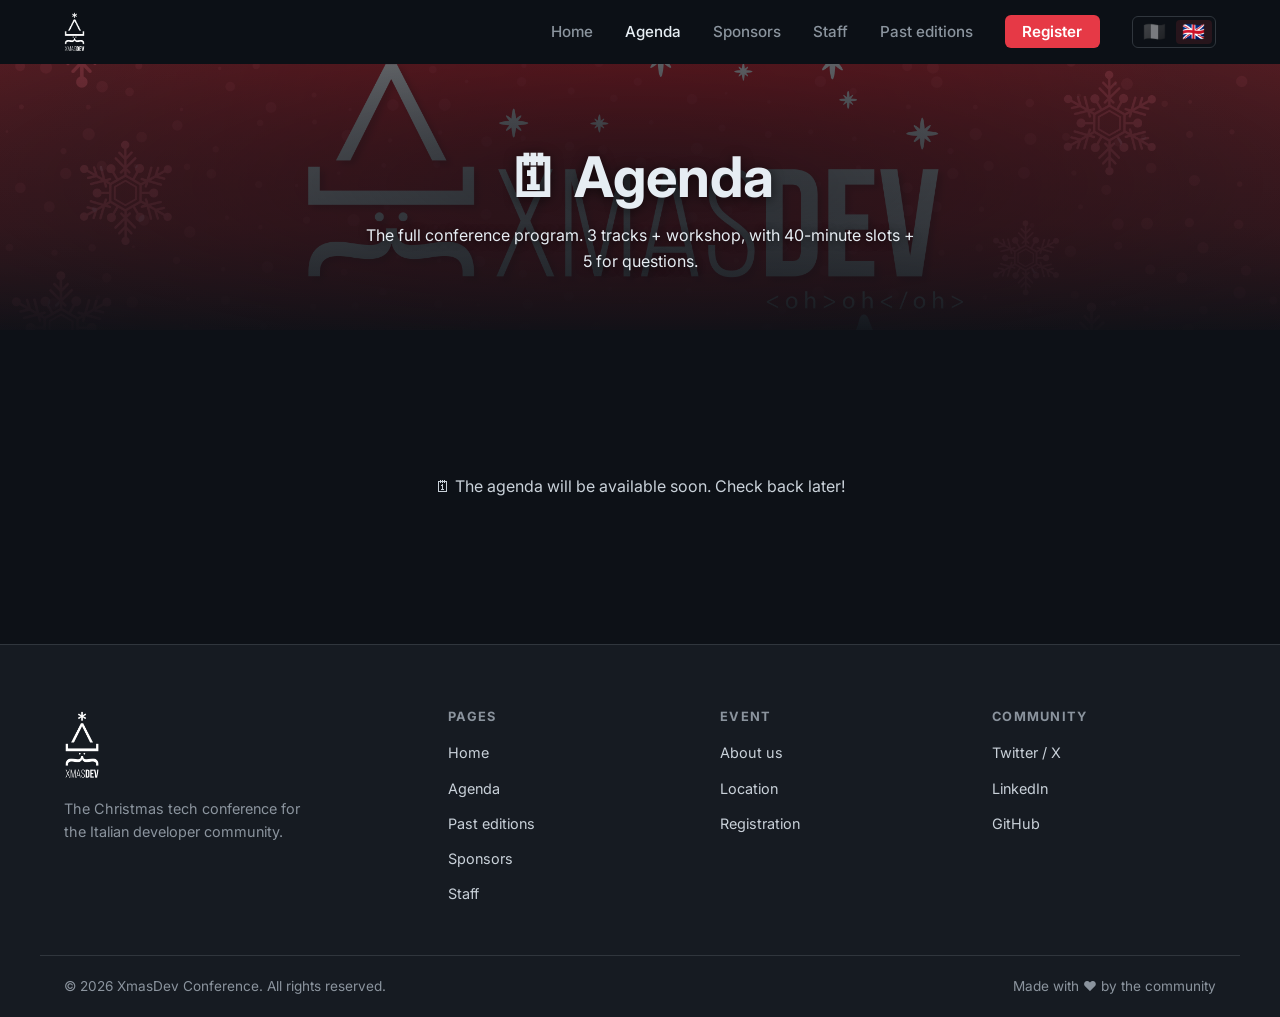
==== commit 884c57e1: "feat(i18n): implement internationalization support across main, sponsors, and staff pages - Added i1" ====
--- a/agenda.html
+++ b/agenda.html
@@ -9,6 +9,7 @@
   <meta property="og:type" content="website" />
   <meta property="og:url" content="https://xmasdev.net/agenda.html" />
   <title>XmasDev — Agenda</title>
+  <script src="js/i18n.js"></script>
   <link rel="preconnect" href="https://fonts.googleapis.com" />
   <link rel="preconnect" href="https://fonts.gstatic.com" crossorigin />
   <link href="https://fonts.googleapis.com/css2?family=Inter:wght@400;500;600;700;800&family=JetBrains+Mono:wght@400;500&display=swap" rel="stylesheet" />
@@ -17,25 +18,27 @@
   <link rel="icon" type="image/png" href="assets/favicon.png" />
   <link rel="apple-touch-icon" href="assets/apple-touch-icon.png" />
 </head>
-<body>
+<body data-page-title-key="meta.agendaTitle">
+
+  <a class="skip-link" href="#main-content" data-i18n="skip">Salta al contenuto principale</a>
 
   <!-- ========== NAVBAR ========== -->
-  <nav class="navbar" aria-label="Main navigation">
+  <nav class="navbar" data-i18n-attr="aria-label:nav.aria" aria-label="Navigazione principale">
     <div class="navbar__inner">
       <a href="index.html" class="navbar__logo" aria-label="XmasDev home">
         <img src="assets/logo/logo-xmasdev_white.png" alt="XmasDev" class="navbar__logo-img" />
       </a>
 
       <ul class="navbar__links" id="navbar-links" role="list">
-        <li><a href="index.html">Home</a></li>
-        <li><a href="agenda.html">Agenda</a></li>
-        <li><a href="sponsors.html">Sponsor</a></li>
-        <li><a href="staff.html">Staff</a></li>
-        <li><a href="edizioni-precedenti.html">Edizioni precedenti</a></li>
-        <li><a href="index.html#tickets" class="navbar__cta">Registrati</a></li>
+        <li><a href="index.html" data-i18n="nav.home">Home</a></li>
+        <li><a href="agenda.html" aria-current="page" data-i18n="nav.agenda">Agenda</a></li>
+        <li><a href="sponsors.html" data-i18n="nav.sponsors">Sponsor</a></li>
+        <li><a href="staff.html" data-i18n="nav.staff">Staff</a></li>
+        <li><a href="edizioni-precedenti.html" data-i18n="nav.editions">Edizioni precedenti</a></li>
+        <li><a href="index.html#tickets" class="navbar__cta" data-i18n="nav.register">Registrati</a></li>
       </ul>
 
-      <button class="navbar__hamburger" id="navbar-hamburger" aria-label="Toggle menu" aria-expanded="false" aria-controls="navbar-links">
+      <button class="navbar__hamburger" id="navbar-hamburger" data-i18n-attr="aria-label:nav.menuToggle" aria-label="Apri o chiudi il menu di navigazione" aria-expanded="false" aria-controls="navbar-links">
         <span></span><span></span><span></span>
       </button>
     </div>
@@ -44,18 +47,18 @@
   <!-- ========== PAGE HERO ========== -->
   <header class="page-hero">
     <div class="container">
-      <h1>🗓 Agenda</h1>
-      <p id="agenda-subtitle">Il programma completo della conferenza. 3 track + workshop, con slot da 40 minuti + 5 di domande.</p>
+      <h1 data-i18n="agendaPage.title">🗓 Agenda</h1>
+      <p id="agenda-subtitle" data-i18n="agendaPage.subtitle">Il programma completo della conferenza. 3 track + workshop, con slot da 40 minuti + 5 di domande.</p>
     </div>
   </header>
 
   <!-- ========== AGENDA ========== -->
-  <main>
-    <section class="section" aria-label="Conference agenda">
+  <main id="main-content" tabindex="-1">
+    <section class="section" aria-label="Programma della conferenza">
       <div class="container">
 
         <!-- Dynamic agenda content injected here -->
-        <div id="agenda-container" data-agenda-config="data/editions.json" data-edition="2026" aria-live="polite" aria-label="Agenda content">
+        <div id="agenda-container" data-agenda-config="data/editions.json" data-edition="2026" aria-live="polite" aria-label="Contenuto dell'agenda">
           <!-- Rendered by agenda.js -->
         </div>
 
@@ -70,31 +73,31 @@
         <a href="index.html" class="navbar__logo" aria-label="XmasDev home">
           <img src="assets/logo/logo-xmasdev_white.png" alt="XmasDev" class="navbar__logo-img" />
         </a>
-        <p>La conferenza tecnica natalizia per la community degli sviluppatori italiani.</p>
+        <p data-i18n="footer.brandDesc">La conferenza tecnica natalizia per la community degli sviluppatori italiani.</p>
       </div>
 
       <div class="footer__col">
-        <h4>Pagine</h4>
+        <h4 data-i18n="footer.pages">Pagine</h4>
         <ul>
-          <li><a href="index.html">Home</a></li>
-          <li><a href="agenda.html">Agenda</a></li>
-          <li><a href="edizioni-precedenti.html">Edizioni precedenti</a></li>
-          <li><a href="sponsors.html">Sponsor</a></li>
-          <li><a href="staff.html">Staff</a></li>
+          <li><a href="index.html" data-i18n="nav.home">Home</a></li>
+          <li><a href="agenda.html" data-i18n="nav.agenda">Agenda</a></li>
+          <li><a href="edizioni-precedenti.html" data-i18n="nav.editions">Edizioni precedenti</a></li>
+          <li><a href="sponsors.html" data-i18n="nav.sponsors">Sponsor</a></li>
+          <li><a href="staff.html" data-i18n="nav.staff">Staff</a></li>
         </ul>
       </div>
 
       <div class="footer__col">
-        <h4>Evento</h4>
+        <h4 data-i18n="footer.event">Evento</h4>
         <ul>
-          <li><a href="index.html#about">Chi siamo</a></li>
-          <li><a href="index.html#location">Location</a></li>
-          <li><a href="index.html#tickets">Registrazione</a></li>
+          <li><a href="index.html#about" data-i18n="footer.about">Chi siamo</a></li>
+          <li><a href="index.html#location" data-i18n="footer.location">Location</a></li>
+          <li><a href="index.html#tickets" data-i18n="footer.registration">Registrazione</a></li>
         </ul>
       </div>
 
       <div class="footer__col">
-        <h4>Community</h4>
+        <h4 data-i18n="footer.community">Community</h4>
         <ul>
           <li><a href="https://twitter.com/xmasdevconf" target="_blank" rel="noopener noreferrer">Twitter / X</a></li>
           <li><a href="https://linkedin.com/company/xmasdev" target="_blank" rel="noopener noreferrer">LinkedIn</a></li>
@@ -104,8 +107,8 @@
     </div>
 
     <div class="footer__bottom">
-      <p>© 2026 XmasDev Conference. Tutti i diritti riservati.</p>
-      <p>Made with ❤️ by the community</p>
+      <p data-i18n="footer.rights">© 2026 XmasDev Conference. Tutti i diritti riservati.</p>
+      <p data-i18n="footer.madeWith">Made with ❤️ by the community</p>
     </div>
   </footer>
 
--- a/css/style.css
+++ b/css/style.css
@@ -75,6 +75,59 @@
   list-style: none;
 }
 
+/* ---- Accessibility ----------------------------------------- */
+/* Skip link: visibile solo quando riceve il focus da tastiera */
+.skip-link {
+  position: absolute;
+  top: -200px;
+  left: 1rem;
+  z-index: 2000;
+  background: var(--color-primary);
+  color: #fff;
+  padding: 0.75rem 1.25rem;
+  border-radius: var(--radius-sm);
+  font-weight: 600;
+  box-shadow: var(--shadow-md);
+  transition: top var(--transition);
+}
+
+.skip-link:focus {
+  top: 1rem;
+}
+
+/* Focus visibile per la navigazione da tastiera */
+a:focus-visible,
+button:focus-visible,
+input:focus-visible,
+select:focus-visible,
+textarea:focus-visible,
+iframe:focus-visible,
+[tabindex]:focus-visible {
+  outline: 3px solid var(--color-accent);
+  outline-offset: 2px;
+  border-radius: 2px;
+}
+
+/* Il contenitore principale non mostra outline quando raggiunto dallo skip link */
+#main-content:focus {
+  outline: none;
+}
+
+/* Rispetta la preferenza di movimento ridotto */
+@media (prefers-reduced-motion: reduce) {
+  html {
+    scroll-behavior: auto;
+  }
+
+  *,
+  *::before,
+  *::after {
+    animation-duration: 0.01ms !important;
+    animation-iteration-count: 1 !important;
+    transition-duration: 0.01ms !important;
+  }
+}
+
 /* ---- Typography -------------------------------------------- */
 h1, h2, h3, h4 {
   line-height: 1.2;
@@ -192,6 +245,46 @@
 .navbar__cta:hover {
   background: var(--color-primary-light);
   color: #fff !important;
+}
+
+/* Language toggle */
+.navbar__lang {
+  display: flex;
+  align-items: center;
+}
+
+.navbar__lang-group {
+  display: inline-flex;
+  align-items: center;
+  gap: 0.25rem;
+  padding: 0.2rem;
+  border: 1px solid var(--color-border);
+  border-radius: var(--radius-sm);
+}
+
+.navbar__lang-flag {
+  background: transparent;
+  border: none;
+  border-radius: calc(var(--radius-sm) - 2px);
+  padding: 0.15rem 0.4rem;
+  font-size: 1.15rem;
+  line-height: 1;
+  cursor: pointer;
+  opacity: 0.45;
+  filter: grayscale(1);
+  transition: opacity var(--transition), filter var(--transition), background var(--transition);
+}
+
+.navbar__lang-flag:hover,
+.navbar__lang-flag:focus-visible {
+  opacity: 0.85;
+  filter: grayscale(0);
+}
+
+.navbar__lang-flag.is-active {
+  opacity: 1;
+  filter: grayscale(0);
+  background: rgba(230, 57, 70, 0.12);
 }
 
 /* Hamburger */
@@ -935,20 +1028,20 @@
   font-size: 0.92rem;
 }
 
-.sponsor-pack__card--diamond {
-  border-color: rgba(141, 216, 255, 0.4);
-}
-
-.sponsor-pack__card--platinum {
-  border-color: rgba(226, 232, 240, 0.38);
-}
-
-.sponsor-pack__card--gold {
-  border-color: rgba(244, 208, 63, 0.4);
-}
-
+.sponsor-pack__card--diamond  { --tier-accent: 141, 216, 255; }
+.sponsor-pack__card--platinum { --tier-accent: 226, 232, 240; }
+.sponsor-pack__card--gold     { --tier-accent: 232, 194, 96; }
+.sponsor-pack__card--silver   { --tier-accent: 184, 196, 208; }
+
+.sponsor-pack__card--diamond,
+.sponsor-pack__card--platinum,
+.sponsor-pack__card--gold,
 .sponsor-pack__card--silver {
-  border-color: rgba(184, 196, 208, 0.35);
+  border-color: rgba(var(--tier-accent), 0.4);
+  background:
+    radial-gradient(130% 90% at 100% 0%, rgba(var(--tier-accent), 0.10), transparent 55%),
+    linear-gradient(160deg, rgba(var(--tier-accent), 0.06), rgba(var(--tier-accent), 0.015) 60%),
+    var(--color-surface);
 }
 
 #home-sponsors-container {
@@ -963,12 +1056,18 @@
 
 .sponsor-tier {
   margin-bottom: 3.5rem;
-  --tier-card-min: 200px;
-  --tier-card-max: 320px;
-  --tier-logo-max: 180px;
-  --tier-padding-y: 1.25rem;
-  --tier-padding-x: 1.5rem;
-}
+  --tier-card-w: 220px;
+  --tier-card-h: 130px;
+  --tier-logo-w: 150px;
+  --tier-logo-h: 64px;
+  --tier-accent: 148, 158, 170;
+}
+
+/* Colore accento per livello (le dimensioni delle card sono definite più sotto) */
+.sponsor-tier--diamond  { --tier-accent: 141, 216, 255; }
+.sponsor-tier--platinum { --tier-accent: 226, 232, 240; }
+.sponsor-tier--gold     { --tier-accent: 232, 194, 96; }
+.sponsor-tier--silver   { --tier-accent: 184, 196, 208; }
 
 .sponsor-tier__label {
   display: flex;
@@ -982,7 +1081,7 @@
   font-size: 0.8rem;
   text-transform: uppercase;
   letter-spacing: 0.12em;
-  color: var(--color-text-muted);
+  color: rgb(var(--tier-accent, 139, 148, 158));
 }
 
 .sponsor-tier__label::after {
@@ -992,11 +1091,6 @@
   background: var(--color-border);
 }
 
-.sponsor-tier--platinum .sponsor-tier__label h3 { color: #e2e8f0; }
-.sponsor-tier--diamond  .sponsor-tier__label h3 { color: #8dd8ff; }
-.sponsor-tier--gold     .sponsor-tier__label h3 { color: var(--color-accent); }
-.sponsor-tier--silver   .sponsor-tier__label h3 { color: #b8c4d0; }
-
 .sponsor-tier__grid {
   display: flex;
   flex-wrap: wrap;
@@ -1006,29 +1100,51 @@
 }
 
 .sponsor-card {
-  background: var(--color-surface);
-  border: 1px solid var(--color-border);
+  position: relative;
+  background:
+    radial-gradient(115% 115% at 12% 8%, rgba(var(--tier-accent, 148, 158, 170), 0.16), transparent 55%) no-repeat,
+    linear-gradient(150deg, rgba(var(--tier-accent, 148, 158, 170), 0.10), rgba(var(--tier-accent, 148, 158, 170), 0.02) 72%) no-repeat,
+    var(--color-surface);
+  border: 2px solid rgba(var(--tier-accent, 48, 54, 61), 0.42);
   border-radius: var(--radius-md);
-  padding: var(--tier-padding-y) var(--tier-padding-x);
-  display: flex;
-  flex-direction: column;
-  align-items: center;
-  gap: 0.75rem;
+  box-sizing: border-box;
+  width: var(--tier-card-w);
+  height: var(--tier-card-h);
+  max-width: 100%;
+  padding: 1.25rem 1.5rem;
+  display: flex;
+  align-items: center;
+  justify-content: center;
   text-align: center;
-  transition: border-color var(--transition), transform var(--transition);
-  flex: 1;
-  min-width: var(--tier-card-min);
-  max-width: var(--tier-card-max);
+  transition: border-color var(--transition), transform var(--transition), box-shadow var(--transition);
+}
+
+/* Filigrana a diamante: solo per il livello Diamond */
+.sponsor-tier--diamond .sponsor-card::before {
+  content: '';
+  position: absolute;
+  inset: 0;
+  background-color: rgb(var(--tier-accent, 148, 158, 170));
+  -webkit-mask: url("data:image/svg+xml,%3Csvg xmlns='http://www.w3.org/2000/svg' viewBox='0 0 100 100'%3E%3Cg fill='none' stroke='%23fff' stroke-width='4' stroke-linejoin='round' stroke-linecap='round'%3E%3Cpath d='M30 20 H70 L84 40 L50 86 L16 40 Z'/%3E%3Cpath d='M16 40 H84'/%3E%3Cpath d='M30 20 L42 40 L50 86 M70 20 L58 40 L50 86 M42 40 H58'/%3E%3C/g%3E%3C/svg%3E") no-repeat center / auto 82%;
+          mask: url("data:image/svg+xml,%3Csvg xmlns='http://www.w3.org/2000/svg' viewBox='0 0 100 100'%3E%3Cg fill='none' stroke='%23fff' stroke-width='4' stroke-linejoin='round' stroke-linecap='round'%3E%3Cpath d='M30 20 H70 L84 40 L50 86 L16 40 Z'/%3E%3Cpath d='M16 40 H84'/%3E%3Cpath d='M30 20 L42 40 L50 86 M70 20 L58 40 L50 86 M42 40 H58'/%3E%3C/g%3E%3C/svg%3E") no-repeat center / auto 82%;
+  opacity: 0.1;
+  pointer-events: none;
 }
 
 .sponsor-card:hover {
-  border-color: var(--color-accent);
+  border-color: rgba(var(--tier-accent, 244, 208, 63), 0.85);
+  box-shadow: 0 10px 26px rgba(var(--tier-accent, 0, 0, 0), 0.22);
   transform: translateY(-3px);
 }
 
 .sponsor-card img {
-  max-width: var(--tier-logo-max);
-  height: auto;
+  position: relative;
+  z-index: 1;
+  width: 100%;
+  height: 100%;
+  max-width: var(--tier-logo-w);
+  max-height: var(--tier-logo-h);
+  object-fit: contain;
   filter: brightness(0.9);
   transition: filter var(--transition);
 }
@@ -1038,46 +1154,52 @@
 }
 
 .sponsor-card__name {
+  position: relative;
+  z-index: 1;
   font-weight: 600;
   color: var(--color-text);
 }
 
 .sponsor-card__desc {
+  position: relative;
+  z-index: 1;
   font-size: 0.85rem;
   color: var(--color-text-muted);
 }
 
-/* Staircase sizing by tier: Diamond > Platinum > Gold > Silver */
+/* Staircase sizing by tier: Diamond > Platinum > Gold > Silver.
+   Every card in a tier is an identical fixed box, and every logo is
+   fit into it via object-fit: contain (no distortion). Logos with an
+   unusually wide/flat native aspect ratio (e.g. a flat wordmark) will
+   naturally occupy less of the box height than a squarer logo — that
+   is an intrinsic property of the source file's shape, not something
+   CSS sizing can equalize without stretching the logo. */
 .sponsor-tier--diamond {
-  --tier-card-min: 360px;
-  --tier-card-max: 520px;
-  --tier-logo-max: 320px;
-  --tier-padding-y: 2rem;
-  --tier-padding-x: 2.5rem;
+  --tier-card-w: 340px;
+  --tier-card-h: 190px;
+  --tier-logo-w: 260px;
+  --tier-logo-h: 110px;
 }
 
 .sponsor-tier--platinum {
-  --tier-card-min: 300px;
-  --tier-card-max: 440px;
-  --tier-logo-max: 260px;
-  --tier-padding-y: 1.75rem;
-  --tier-padding-x: 2.1rem;
+  --tier-card-w: 300px;
+  --tier-card-h: 170px;
+  --tier-logo-w: 220px;
+  --tier-logo-h: 94px;
 }
 
 .sponsor-tier--gold {
-  --tier-card-min: 250px;
-  --tier-card-max: 360px;
-  --tier-logo-max: 220px;
-  --tier-padding-y: 1.5rem;
-  --tier-padding-x: 1.8rem;
+  --tier-card-w: 260px;
+  --tier-card-h: 150px;
+  --tier-logo-w: 190px;
+  --tier-logo-h: 80px;
 }
 
 .sponsor-tier--silver {
-  --tier-card-min: 220px;
-  --tier-card-max: 320px;
-  --tier-logo-max: 180px;
-  --tier-padding-y: 1.25rem;
-  --tier-padding-x: 1.5rem;
+  --tier-card-w: 220px;
+  --tier-card-h: 130px;
+  --tier-logo-w: 150px;
+  --tier-logo-h: 64px;
 }
 
 .become-sponsor {
@@ -1170,6 +1292,60 @@
   font-size: 0.85rem;
   color: var(--color-text-muted);
 }
+
+/* ---- Footer communities ------------------------------------ */
+.footer__communities {
+  max-width: var(--max-width);
+  margin: 0 auto;
+  padding: 2.75rem 1.5rem 0.5rem;
+  border-top: 1px solid var(--color-border);
+}
+
+.footer__communities h4 {
+  font-size: 0.8rem;
+  text-transform: uppercase;
+  letter-spacing: 0.1em;
+  color: var(--color-text-muted);
+  margin-bottom: 1.5rem;
+  text-align: center;
+}
+
+.footer__communities-list {
+  display: flex;
+  flex-wrap: wrap;
+  justify-content: center;
+  align-items: center;
+  gap: 1rem;
+}
+
+.footer__community {
+  display: inline-flex;
+  align-items: center;
+  justify-content: center;
+  padding: 1.1rem 1.6rem;
+  background: #c4c4cc;
+  border: 1px solid rgba(0, 0, 0, 0.15);
+  border-radius: var(--radius-md);
+  transition: transform var(--transition), box-shadow var(--transition);
+}
+
+.footer__community:hover {
+  transform: translateY(-2px);
+  box-shadow: 0 6px 16px rgba(0, 0, 0, 0.25);
+}
+
+.footer__community img {
+  height: 72px;
+  width: auto;
+  max-width: 220px;
+  object-fit: contain;
+}
+
+.footer__community-name {
+  font-size: 0.85rem;
+  color: var(--color-bg);
+}
+
 
 /* ---- Snowflakes decoration --------------------------------- */
 .snowflakes {
@@ -1302,4 +1478,12 @@
   .agenda-tracks-header {
     display: none;
   }
-}
+
+  .sponsor-tier--diamond,
+  .sponsor-tier--platinum {
+    --tier-card-w: 260px;
+    --tier-card-h: 150px;
+    --tier-logo-w: 190px;
+    --tier-logo-h: 80px;
+  }
+}
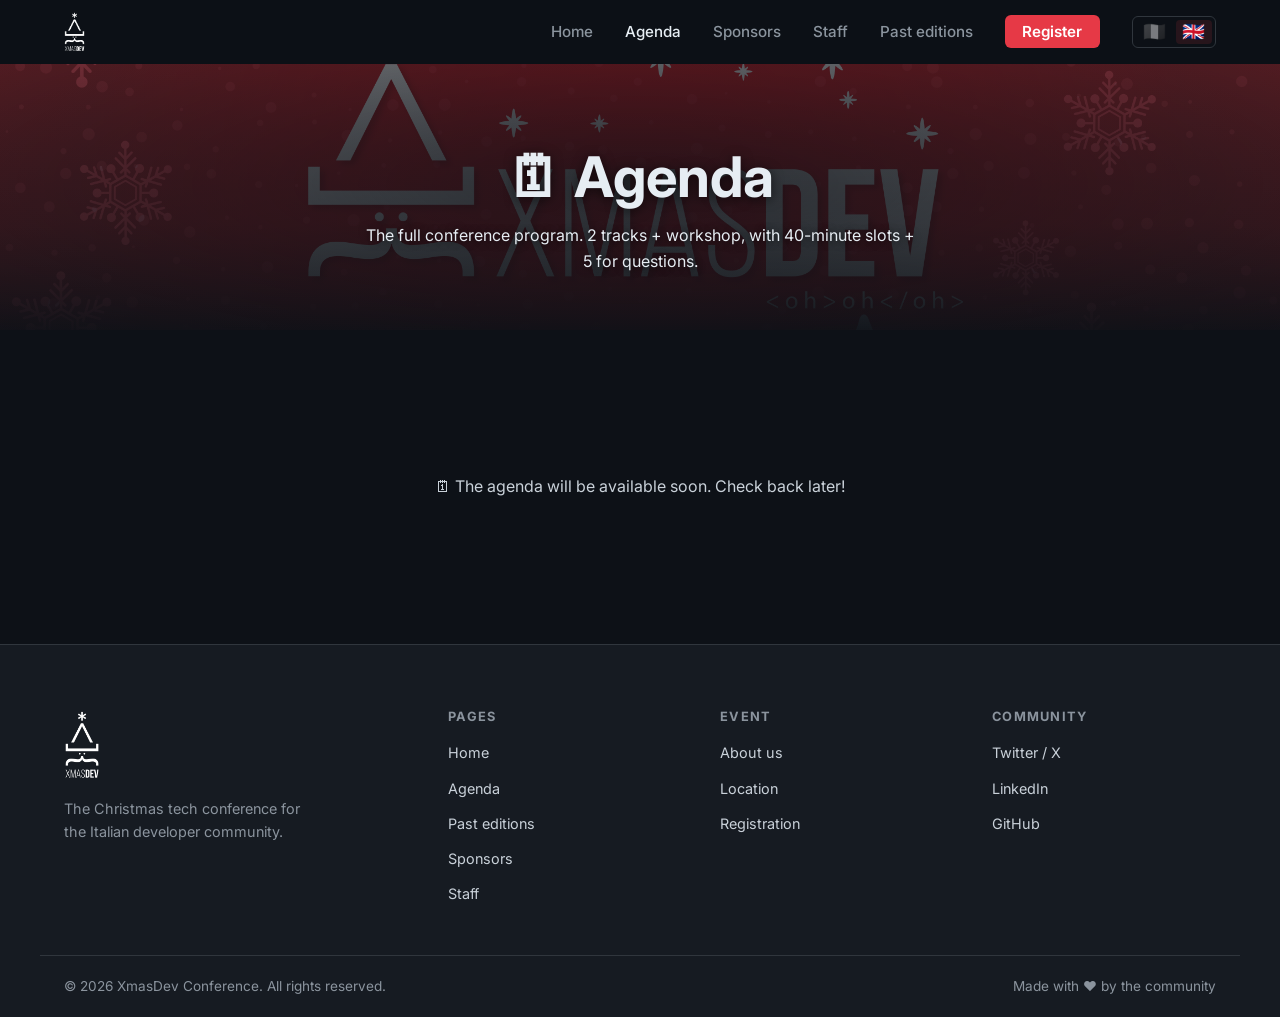
==== commit 80b2eda9: "Update agenda details to reflect 2 tracks and adjust related descriptions" ====
--- a/agenda.html
+++ b/agenda.html
@@ -48,7 +48,7 @@
   <header class="page-hero">
     <div class="container">
       <h1 data-i18n="agendaPage.title">🗓 Agenda</h1>
-      <p id="agenda-subtitle" data-i18n="agendaPage.subtitle">Il programma completo della conferenza. 3 track + workshop, con slot da 40 minuti + 5 di domande.</p>
+      <p id="agenda-subtitle" data-i18n="agendaPage.subtitle">Il programma completo della conferenza. 2 track + workshop, con slot da 40 minuti + 5 di domande.</p>
     </div>
   </header>
 
--- a/css/style.css
+++ b/css/style.css
@@ -438,6 +438,8 @@
   opacity: 0.8;
 }
 
+.btn[hidden] { display: none; }
+
 .btn.btn--disabled,
 .btn[aria-disabled='true'] {
   pointer-events: none;
@@ -449,6 +451,17 @@
   color: var(--color-text-muted);
   font-size: 0.92rem;
 }
+
+.eventbrite-checkout {
+  margin: 2rem auto 0;
+  max-width: 900px;
+  background: #fff;
+  border-radius: var(--radius-md);
+  overflow: hidden;
+  text-align: left;
+}
+
+.eventbrite-checkout[hidden] { display: none; }
 
 /* ---- Stats bar --------------------------------------------- */
 .stats {
@@ -1346,6 +1359,31 @@
   color: var(--color-bg);
 }
 
+/* Supporting communities: less prominent than organizers */
+.footer__communities--supporting {
+  padding-top: 1.75rem;
+}
+
+.footer__communities--supporting h4 {
+  font-size: 0.7rem;
+  margin-bottom: 1rem;
+}
+
+.footer__communities--supporting .footer__community {
+  padding: 0.7rem 1rem;
+  opacity: 0.7;
+  transition: transform var(--transition), box-shadow var(--transition), opacity var(--transition);
+}
+
+.footer__communities--supporting .footer__community:hover {
+  opacity: 1;
+}
+
+.footer__communities--supporting .footer__community img {
+  height: 44px;
+  max-width: 140px;
+}
+
 
 /* ---- Snowflakes decoration --------------------------------- */
 .snowflakes {
@@ -1396,8 +1434,27 @@
 .badge--yellow { background: rgba(244, 208, 63, 0.15); color: var(--color-accent); }
 .badge--blue   { background: rgba(56, 139, 253, 0.15); color: #79c0ff; }
 
+/* ---- Location ---------------------------------------------- */
+.location-card {
+  background: var(--color-surface);
+  border: 1px solid var(--color-border);
+  border-radius: var(--radius-md);
+  padding: 2.5rem;
+  display: grid;
+  grid-template-columns: 1fr 1fr;
+  gap: 2rem;
+  align-items: stretch;
+}
+
+.location-card > * { min-width: 0; }
+
 /* ---- Responsive -------------------------------------------- */
 @media (max-width: 900px) {
+  .location-card {
+    grid-template-columns: 1fr;
+    padding: 1.5rem;
+  }
+
   .feature {
     grid-template-columns: 1fr;
     gap: 2rem;
